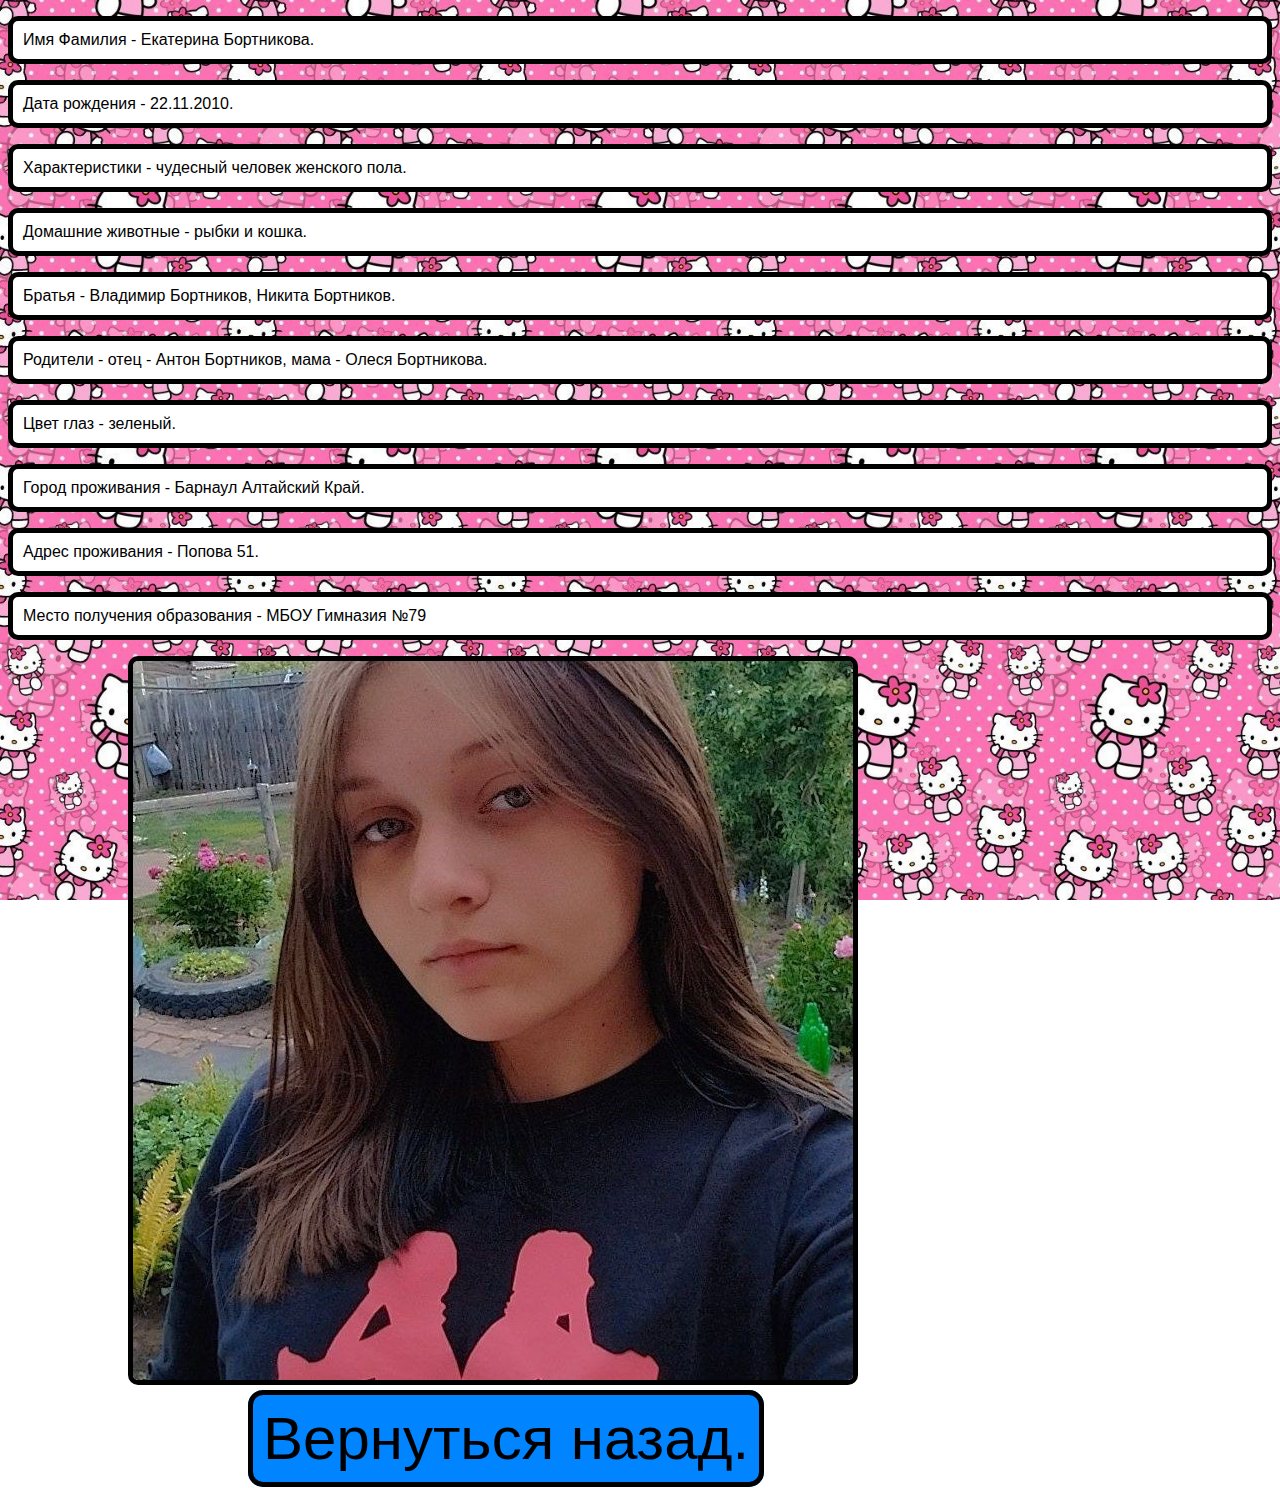
==== Bortnikova.html @ c9a85779 "Add files via upload" ====
<!DOCTYPE html>
<html lang="en">
<head>
	<meta charset="UTF-8">
	<title>DarkNet</title>
	<link rel="stylesheet" href="style.css">
</head>
<body class="fon1234">
	
	<div>
		<p class="info1">Имя Фамилия - Екатерина Бортникова.</p>
		<p class="info1">Дата рождения - 22.11.2010.</p>
		<p class="info1">Характеристики - чудесный человек женского пола.</p>
		<p class="info1">Домашние животные - рыбки и кошка.</p>
		<p class="info1">Братья - Владимир Бортников, Никита Бортников.</p>
		<p class="info1">Родители - отец - Антон Бортников, мама - Олеся Бортникова.</p>
		<p class="info1">Цвет глаз - зеленый.</p>
		<p class="info1">Город проживания - Барнаул Алтайский Край.</p>
		<p class="info1">Адрес проживания - Попова 51.</p>
		<p class="info1">Место получения образования - МБОУ Гимназия №79</p>
		<img class="katya-img" src="katya.jpg">
	</div>

	<div class="input-form">
		<a class="str44" href="people.html">Вернуться назад.</a>
	</div>

</body>
</html>
---- style.css ----
body {
	background: linear-gradient(rgba(0,0,0,.3),rgba(0,0,0,.3)), url(1.jfif);
	-webkit-background-size: cover;
	background-size: cover;
	background-attachment: fixed;
	font-family: sans-serif;
}

.form {
	position: absolute;
	top: 50%;
	left: 50%;
	transform: translate(-50%,-50%);
	background: rgba(0,0,0,.7);
}

.form h1 {
	margin: 30px 100px;
	padding: 0;
	text-align: center;
	color: #a51b1b;
	font-size: 100px;
	text-transform: uppercase;
}

.input-form {
	margin: 15px 40px;
}

.input-form input {
	padding: 10px;
	width: 600px;
	height: 70px;
	color: #fff;
	font-size: 30px;
	background: none;
	outline: none;
	border: 1px solid #fff;
	box-sizing: border-box;
}

.input-form input[type="text"]:focus, .input-form input[type="password"]:focus {
	border: 1px solid #9c1111;
}

.input-form input[type="submit"]:hover {
	background: #800606;
}

.form a {
	display: block;
	padding-top: 40px;
	text-align: center;
	color: #000000;
	text-decoration: none;
	transition: .3s;
	height: 80px;
	border-radius: 10px;
	text-transform: uppercase;
	font-size: 35px;
	font-family:'Franklin Gothic Medium', 'Arial Narrow', Arial, sans-serif
}

.form a:hover {
	color: #cccccc;
}

.str1 {
	background-color: #a00909;
}

.str1:hover {
	background-color: #700808;
}

.error-text {
	color: red;
	margin-left: 20px;
	margin-right: 20px;
	text-align: center;
	font-family:'Franklin Gothic Medium', 'Arial Narrow', Arial, sans-serif;
	font-size: 40px;
}

.error-img {
	width: 100%;
	height: 100%;
}

.go-out {
	text-decoration: none;
	background-color: blue;
	color: rgb(0, 255, 42);
	padding-top: 20px;
	padding-bottom: 20px;
	padding-right: 20px;
	padding-left: 20px;
	margin-left: 200px;
	font-size: 70px;
	border: rgb(0, 255, 0) solid 10px;
	border-radius: 10px;
}

.str11 {
	background-color: #00ff4c;
	color: rgb(0, 0, 0);
	font-family:'Franklin Gothic Medium', 'Arial Narrow', Arial, sans-serif
}

.str11:hover {
	background-color: #00af26;
	font-family:'Franklin Gothic Medium', 'Arial Narrow', Arial, sans-serif
}

.str22 {
	background-color: #ff0095;
	color: rgb(0, 0, 0);
	font-family:'Franklin Gothic Medium', 'Arial Narrow', Arial, sans-serif
}

.str22:hover {
	background-color: #c500ab;
	font-family:'Franklin Gothic Medium', 'Arial Narrow', Arial, sans-serif
}

.cats {
	align-items: center;
    display: inline-block;
    position: relative;
    float: left;
	width: 600px;
	height: 340px;
	border: #9c1111 solid 5px;
	border-radius: 10px;
}

.str33 {
	background-color: #0044ff;
	color: rgb(0, 0, 0);
	font-family:'Franklin Gothic Medium', 'Arial Narrow', Arial, sans-serif
}

.str33:hover {
	background-color: #031f6d;
	font-family:'Franklin Gothic Medium', 'Arial Narrow', Arial, sans-serif
}

.fon123 {
	background-image: url(fon123.jpg);
	background-repeat: no-repeat;
}

.Bortnikova-Ekaterina {
	color: #003cff;
	background-color: white;
	font-size: 60px;
	margin-left: 135px;
	margin-top: 50px;
	padding: 15px 15px 15px 15px;
	border: #003cff solid 5px;
	border-radius: 20px;
	text-decoration: none;
}

.Bortnikova {
	margin-top: 100px;
}

.fon1234 {
	background-image: url(fon1234.jpg);
	background-repeat: no-repeat;
}

.info1 {
	background-color: white;
	padding: 10px 10px 10px 10px;
	border: #000000 solid 5px;
	border-radius: 10px;
}

.katya-img {
	border: #000000 solid 5px;
	border-radius: 10px;
	margin-left: 120px;
}

.str44 {
	background-color: #0084ff;
	font-size: 60px;
	margin-left: 200px;
	margin-top: 100px;
	text-decoration: none;
	padding: 10px 10px 10px 10px;
	color: rgb(0, 0, 0);
	border: #000000 solid 5px;
	border-radius: 15px;
	font-family:'Franklin Gothic Medium', 'Arial Narrow', Arial, sans-serif
}

.str44:hover {
	background-color: #005f8b;
	font-family:'Franklin Gothic Medium', 'Arial Narrow', Arial, sans-serif
}
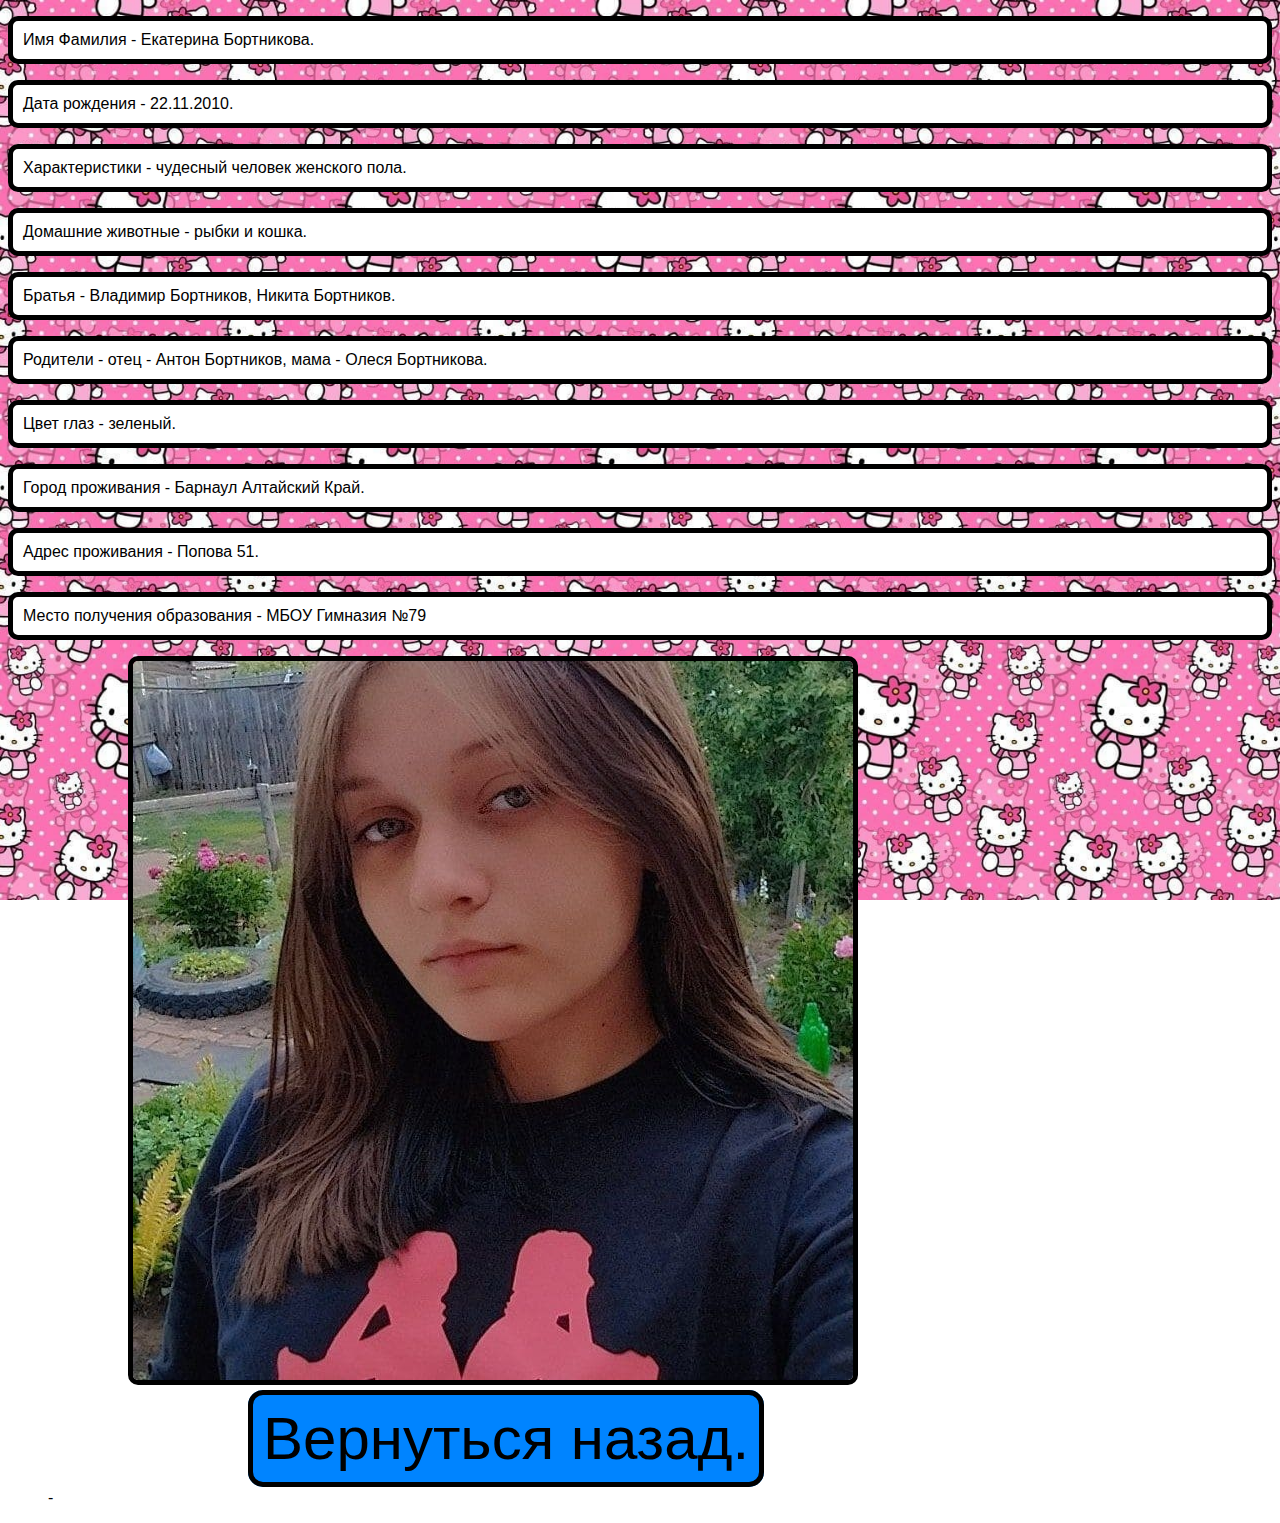
==== commit aafd87f8: "Update Bortnikova.html" ====
--- a/Bortnikova.html
+++ b/Bortnikova.html
@@ -23,6 +23,7 @@
 
 	<div class="input-form">
 		<a class="str44" href="people.html">Вернуться назад.</a>
+	<p>-</p>
 	</div>
 
 </body>
--- a/style.css
+++ b/style.css
@@ -188,7 +188,7 @@
 	background-color: #0084ff;
 	font-size: 60px;
 	margin-left: 200px;
-	margin-top: 100px;
+	margin-bottom: 100px;
 	text-decoration: none;
 	padding: 10px 10px 10px 10px;
 	color: rgb(0, 0, 0);
